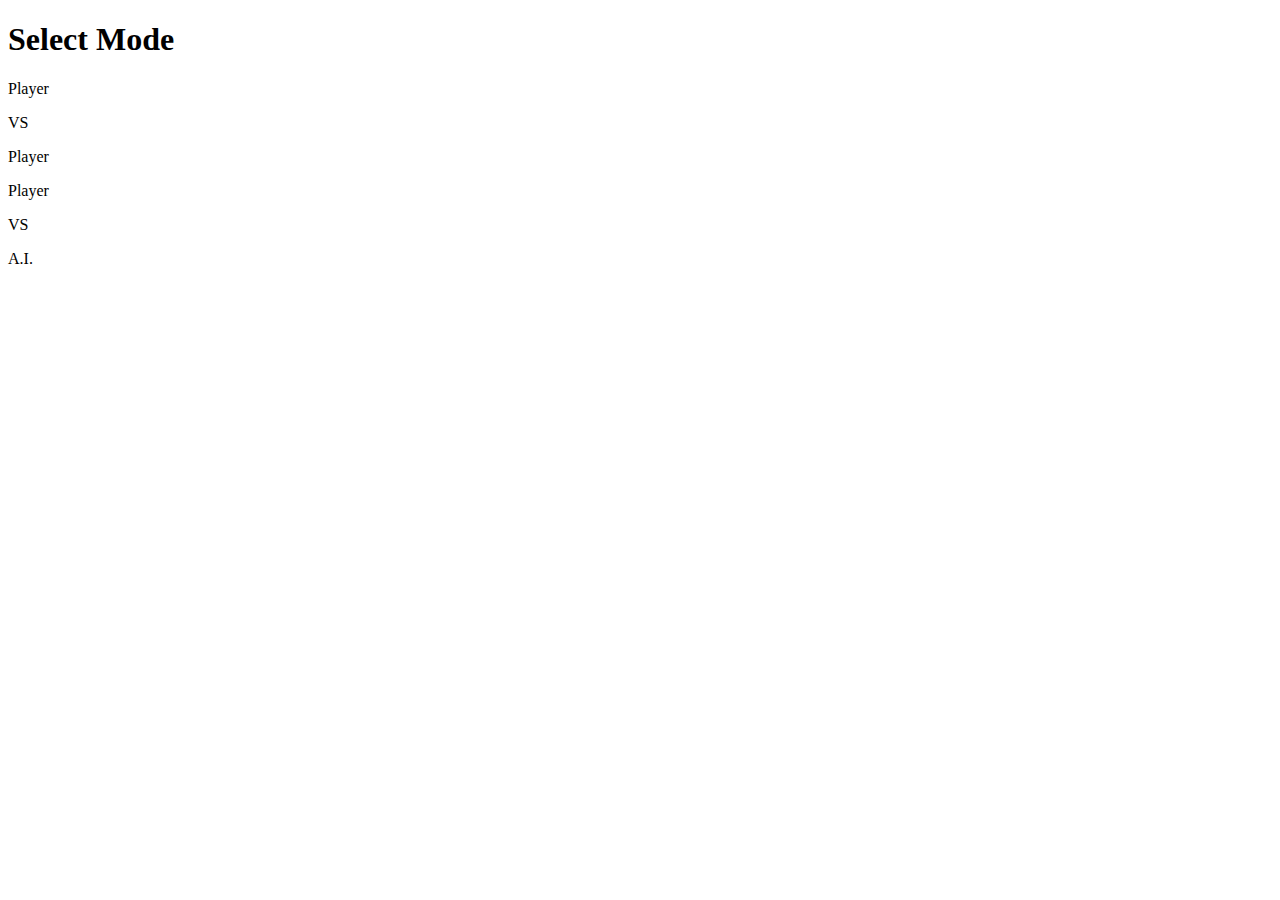
==== tic-tac-game.html @ 74f7d6e0 "Added Menu class and Game Class" ====
<!DOCTYPE html>
<html>
<head>
  <link rel='stylesheet' href="tic-tac-game.css">
</head>

<body>
  <div class="menu active">
    <h1 class = 'title'>Select Mode</h1>
    <div class='choices'>
      <div class='choice player'>
        <p>Player</p>
        <p>VS</p>
        <p>Player</p>
      </div>
      <div class='choice AI'>
        <p>Player</p>
        <p>VS</p>
        <p>A.I.</p>
      </div>
    </div>
  </div>

  <div class='game'>

  </div>

  <script src='jquery-3.1.1.min.js'></script>
  <script src='game.js'></script>
</body>
</html>
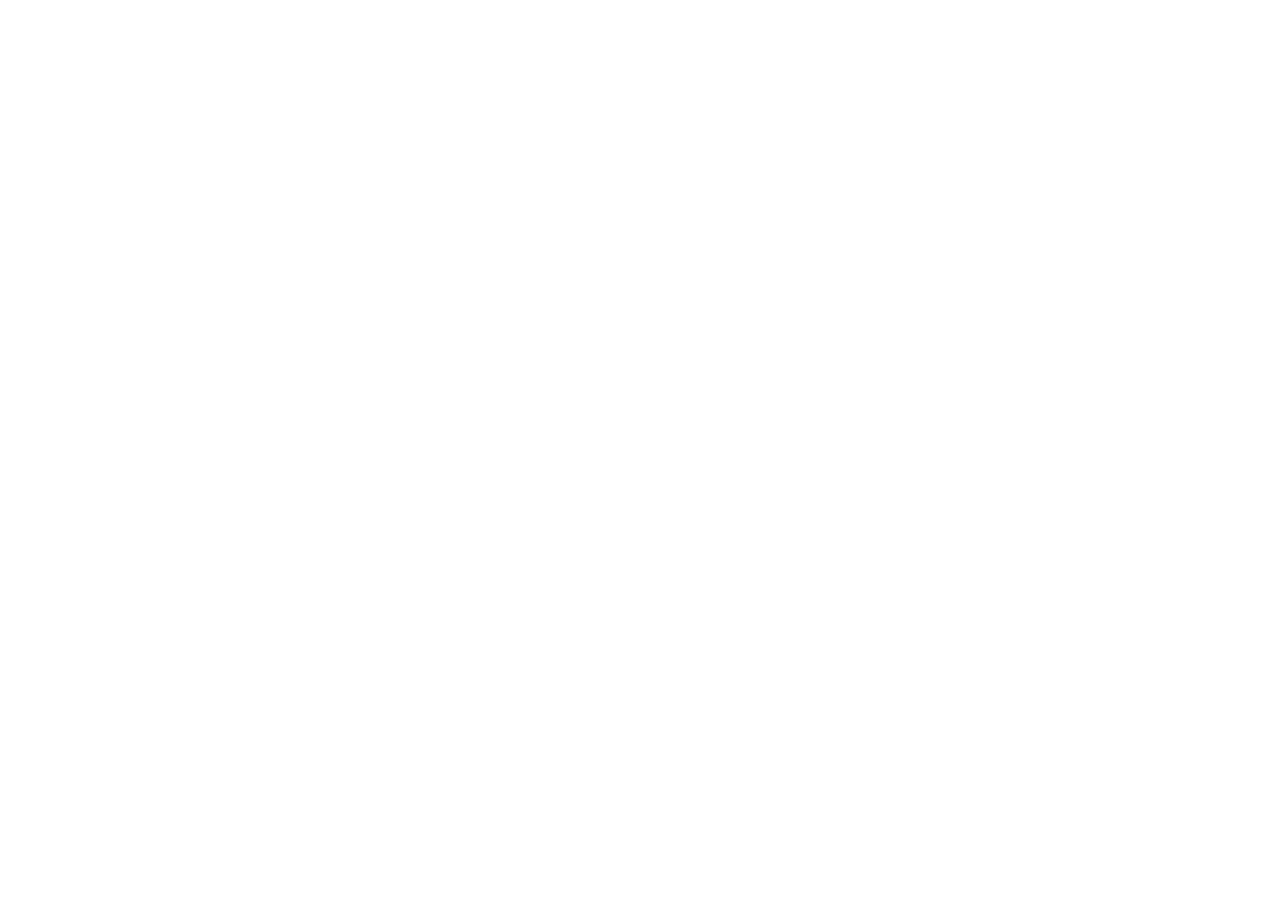
==== commit ec936ba0: "Added title and meta charset" ====
--- a/tic-tac-game.html
+++ b/tic-tac-game.html
@@ -1,28 +1,22 @@
 <!DOCTYPE html>
 <html>
 <head>
+  <title>Tic Tac Toe</title>
+  <meta charset='utf-8'></meta>
   <link rel='stylesheet' href="tic-tac-game.css">
 </head>
 
 <body>
-  <div class="menu active">
-    <h1 class = 'title'>Select Mode</h1>
-    <div class='choices'>
-      <div class='choice player'>
-        <p>Player</p>
-        <p>VS</p>
-        <p>Player</p>
-      </div>
-      <div class='choice AI'>
-        <p>Player</p>
-        <p>VS</p>
-        <p>A.I.</p>
-      </div>
-    </div>
-  </div>
-
-  <div class='game'>
-
+  <div class='board'>
+    <div class="grid"></div>
+    <div class="grid"></div>
+    <div class="grid"></div>
+    <div class="grid"></div>
+    <div class="grid"></div>
+    <div class="grid"></div>
+    <div class="grid"></div>
+    <div class="grid"></div>
+    <div class="grid"></div>
   </div>
 
   <script src='jquery-3.1.1.min.js'></script>
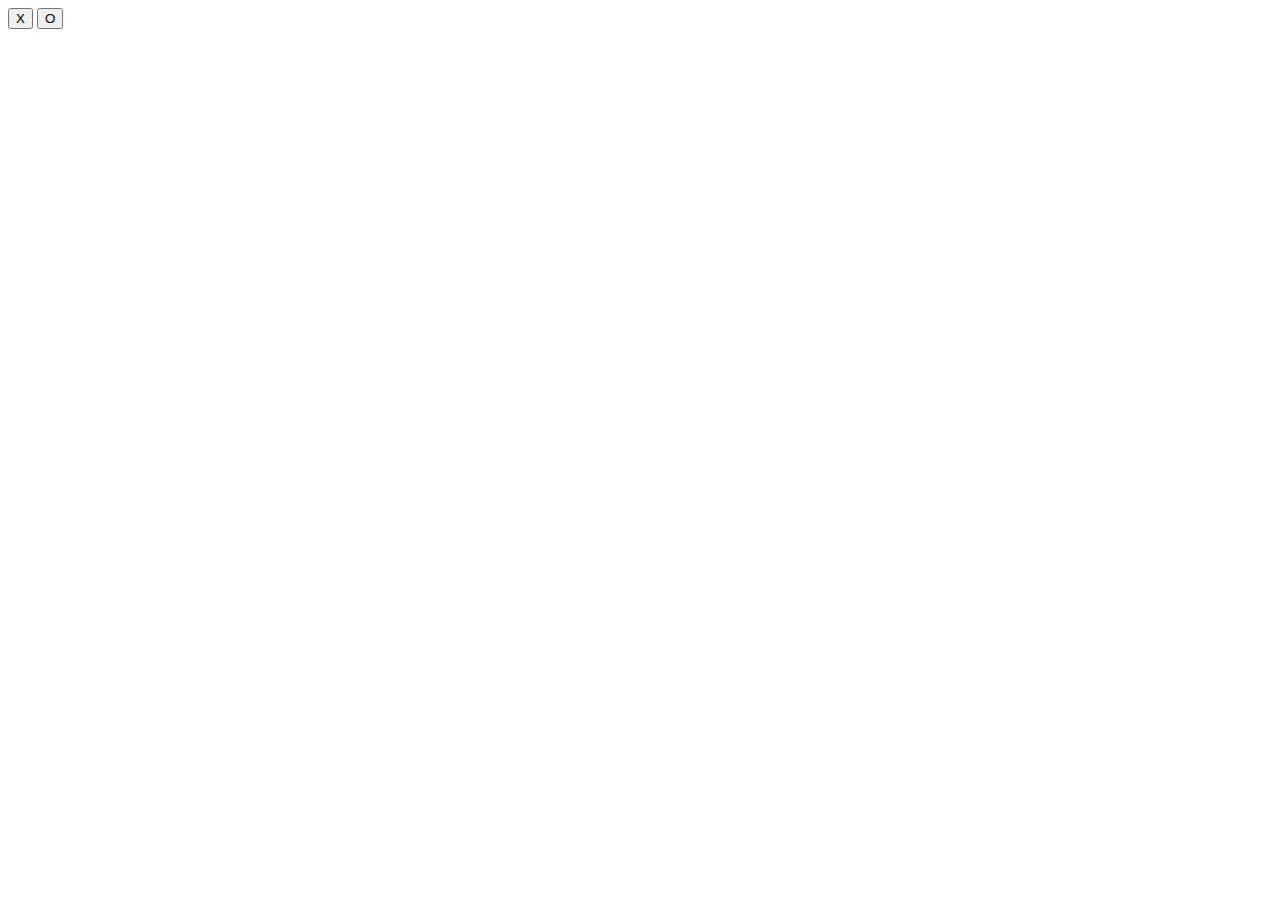
==== commit fb6319a2: "Added algorithm for checking the winner" ====
--- a/tic-tac-game.html
+++ b/tic-tac-game.html
@@ -7,6 +7,9 @@
 </head>
 
 <body>
+  <button>X</button>
+  <button>O</button>
+  
   <div class='board'>
     <div class="grid"></div>
     <div class="grid"></div>
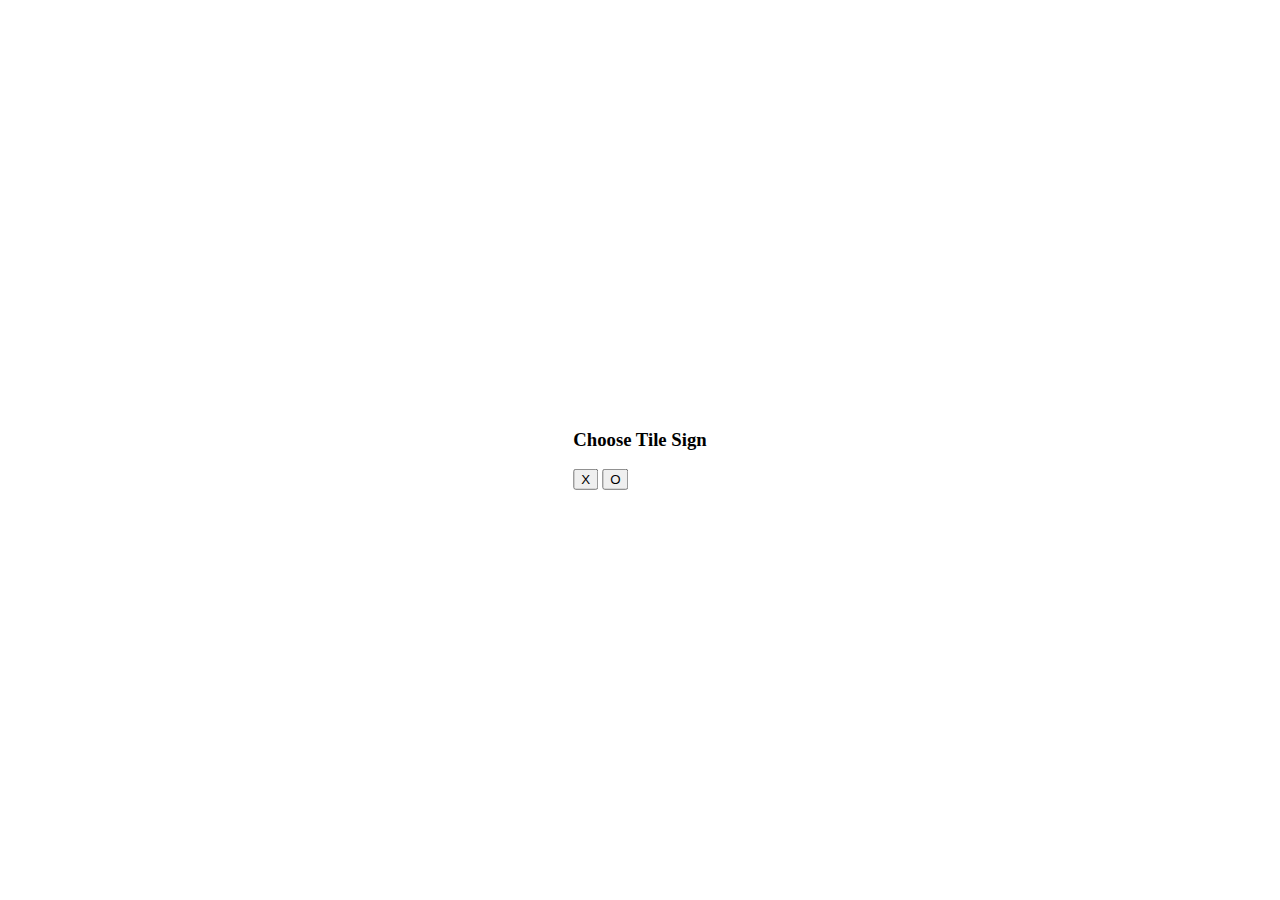
==== commit f93b9568: "Added DIV class named menu and active and added css style to them" ====
--- a/tic-tac-game.html
+++ b/tic-tac-game.html
@@ -2,24 +2,27 @@
 <html>
 <head>
   <title>Tic Tac Toe</title>
-  <meta charset='utf-8'></meta>
+  <meta charset='utf-8'>
   <link rel='stylesheet' href="tic-tac-game.css">
 </head>
 
 <body>
-  <button>X</button>
-  <button>O</button>
-  
+  <div class='menu active'>
+    <h3>Choose Tile Sign</h3>
+    <button>X</button>
+    <button>O</button>
+  </div>
+
   <div class='board'>
-    <div class="grid"></div>
-    <div class="grid"></div>
-    <div class="grid"></div>
-    <div class="grid"></div>
-    <div class="grid"></div>
-    <div class="grid"></div>
-    <div class="grid"></div>
-    <div class="grid"></div>
-    <div class="grid"></div>
+    <div class="box"></div>
+    <div class="box"></div>
+    <div class="box"></div>
+    <div class="box"></div>
+    <div class="box"></div>
+    <div class="box"></div>
+    <div class="box"></div>
+    <div class="box"></div>
+    <div class="box"></div>
   </div>
 
   <script src='jquery-3.1.1.min.js'></script>
--- a/tic-tac-game.css
+++ b/tic-tac-game.css
@@ -0,0 +1,53 @@
+.active{
+  display: block;
+}
+
+.board{
+  display: none;
+  position: absolute;
+  top: 50%;
+  left: 50%;
+  transform: translate(-50%,-50%);
+  max-width: 345px;
+  max-height: 345px;
+  min-width: 300px;
+  min-height: 300px;
+  border: 1px solid black;
+}
+
+.box{
+  display: inline-block;
+  margin: 5px;
+  width: 99px;
+  height: 99px;
+  border: 1px solid black;
+  text-align: center;
+  line-height: 99px;
+  vertical-align: top;
+  transition-duration: 0.3s;
+}
+
+.menu{
+  display: none;
+  position: absolute;
+  top: 50%;
+  left: 50%;
+  transform: translate(-50%, -50%);
+}
+
+.box:hover{
+  background: rgb(255,80,90);
+  cursor: pointer;
+}
+
+.active{
+  display: block;
+}
+
+@media only screen and (min-width: 300px) and (max-width: 600px){
+  .grid{
+    width: 84px;
+    height: 84px;
+    line-height: 84px;
+  }
+}
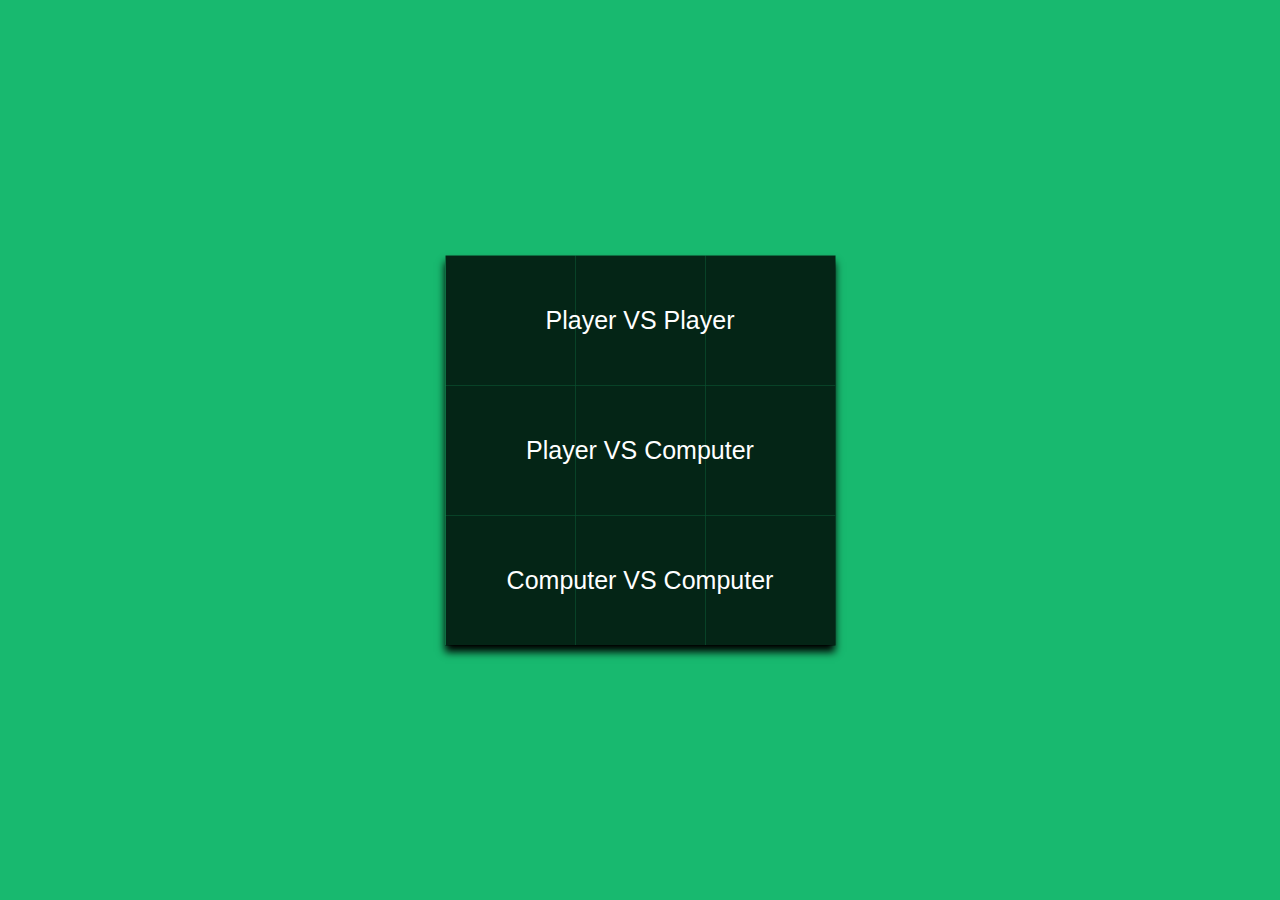
==== commit 2cc4983f: "Finalized" ====
--- a/tic-tac-game.html
+++ b/tic-tac-game.html
@@ -7,10 +7,21 @@
 </head>
 
 <body>
-  <div class='menu active'>
-    <h3>Choose Tile Sign</h3>
-    <button>X</button>
-    <button>O</button>
+
+  <div class="back inactive">back</div>
+
+  <div class="menu active">
+    <div class="mode-choice pvp">Player VS Player</div>
+    <div class="mode-choice pvc">
+      <div class="container">
+        <div class="text">Player VS Computer</div>
+        <div class="btn-choice">
+          <div class="btn">X</div>
+          <div class="btn">O</div>
+        </div>
+      </div>
+    </div>
+    <div class="mode-choice cvc">Computer VS Computer</div>
   </div>
 
   <div class='board'>
--- a/tic-tac-game.css
+++ b/tic-tac-game.css
@@ -1,53 +1,186 @@
-.active{
-  display: block;
+body{
+  background: #18b96f;
+  color: white;
+  font-family: sans-serif;
+}
+
+.back{
+  position: absolute;
+  bottom: 7%;
+  left: 50%;
+  transform: translateX(-50%);
+  width: 55px;
+  height: 30px;
+  font-size: 15px;
+  text-align: center;
+  line-height: 30px;
+  background: rgba(0,0,0,0.8);
+  border-radius: 15px;
+  transition-duration: 0.3s;
+  border: 1px solid rgba(255,255,255,0.3);
+}
+
+.back:hover{
+  cursor: pointer;
+  background: rgba(255,255,255,0.8);
+  color: #000;
+}
+
+.menu, .board{
+  position: absolute;
+  top: 50%; left: 50%;
+  transform: translate(-50%, -50%);
+  transition-duration: 0.3s;
+  text-align: center;
+}
+
+.menu{
+  width: 390px;
+  height: 390px;
+  box-shadow: 0px 7px 8px #000;
+}
+
+.menu .mode-choice{
+  position: relative;
+  font-size: 25px;
+  height: 130px;
+  width: 100%;
+  line-height: 130px;
+  transition-duration: 0.3s;
+  overflow: hidden;
+}
+
+.mode-choice .text, .mode-choice .btn-choice{
+  transition-duration: 0.3s;
+  width: 100%;
+  height: 100%;
+}
+
+
+.mode-choice .text, .mode-choice .container{
+  position: relative;
+}
+
+.container{
+  left: 0;
+  width: 100%;
+  height: 100%;
+  transition: left 0.5s;
+}
+
+.mode-choice .btn-choice{
+  position: absolute;
+  top: 0;
+  left: -390px;
+  background: #37745e;
+}
+
+.btn-choice .btn{
+  display: inline-block;
+  width: 190px;
+  height: 100%;
+}
+
+.btn:hover{
+  background: #fff;
+  color: #37745e;
+}
+
+.move-active{
+  left: 390px;
+}
+
+.mode-choice:hover{
+  cursor: pointer;
+}
+
+.pvc .container .text:hover{
+  background: #fff;
+  color: #000;
+  border-left: 8px solid #37745e;
+}
+
+.pvp:hover, .cvc:hover{
+  color: #000;
+  background: #fff;
 }
 
 .board{
-  display: none;
-  position: absolute;
-  top: 50%;
-  left: 50%;
-  transform: translate(-50%,-50%);
-  max-width: 345px;
-  max-height: 345px;
-  min-width: 300px;
-  min-height: 300px;
-  border: 1px solid black;
+  z-index: -1;
+  display: flex;
+  flex-wrap: wrap;
+  justify-content: center;
+  align-content: center;
+  width: 405px;
+  height: 405px;
 }
 
 .box{
-  display: inline-block;
-  margin: 5px;
-  width: 99px;
-  height: 99px;
-  border: 1px solid black;
+  margin: 0;
+  width: 130px;
+  height: 130px;
+  background: rgba(0,0,0,0.8);
   text-align: center;
-  line-height: 99px;
+  line-height: 131px;
   vertical-align: top;
-  transition-duration: 0.3s;
-}
-
-.menu{
-  display: none;
-  position: absolute;
-  top: 50%;
-  left: 50%;
-  transform: translate(-50%, -50%);
+  transition: margin 0.3s 0.5s, background 0.3s, color 0.4s;
+  font-size: 35px;
 }
 
 .box:hover{
-  background: rgb(255,80,90);
+  background: rgba(255,255,255,0.8);
+  color: #000;
   cursor: pointer;
 }
 
-.active{
-  display: block;
+.inactive{
+  opacity: 0;
+  visibility: hidden;
+}
+
+.active .box{
+  margin: 2px;
+}
+
+.invert-color{
+  background: rgba(255,255,255,0.8);
+  color: #000;
 }
 
 @media only screen and (min-width: 300px) and (max-width: 600px){
-  .grid{
-    width: 84px;
-    height: 84px;
-    line-height: 84px;
+  .menu{
+    width: 292px;
+    height: 292px;
+  }
+  .board{
+    width: 310px;
+    height: 310px;
+  }
+
+  .menu .mode-choice{
+    height: 98px;
+    line-height: 98px;
+    font-size: 20px;
+  }
+
+  .mode-choice .btn-choice{
+    height: 100%;
+    width: 292px;
+    left: -292px;
+  }
+
+  .btn-choice .btn{
+    height: 100%;
+    width: 141px;
+  }
+
+  .move-active{
+    left: 292px;
+  }
+
+  .box{
+    width: 98px;
+    height: 98px;
+    line-height: 98px;
   }
 }
